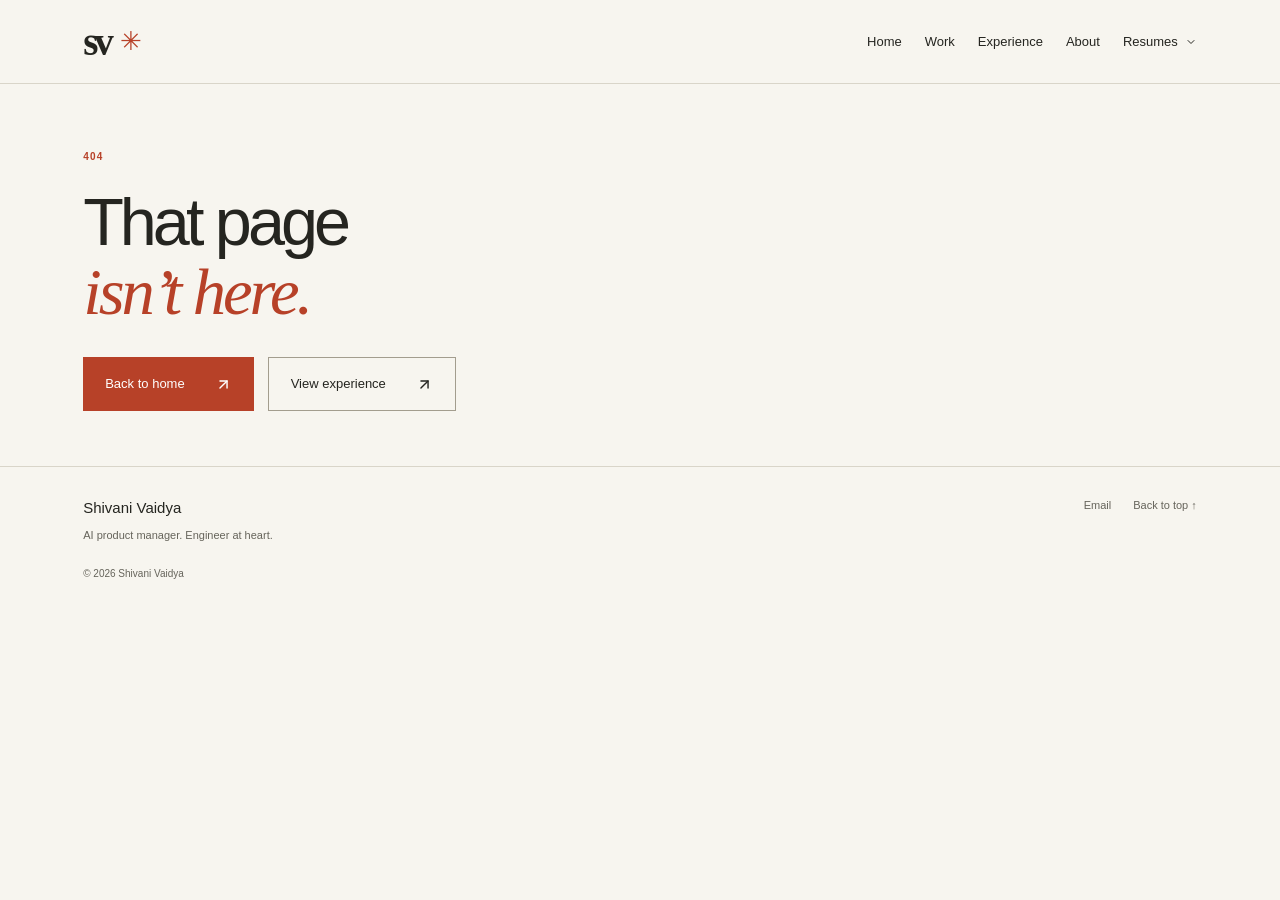
==== index.html @ af62548b "Publish portfolio build" ====
<!doctype html><html lang="en"><head><meta charset="UTF-8"/><meta name="viewport" content="width=device-width,initial-scale=1"/><link rel="icon" href="data:image/svg+xml,%3Csvg xmlns=%27http://www.w3.org/2000/svg%27 viewBox=%270 0 80 80%27%3E%3Crect width=%2780%27 height=%2780%27 rx=%2718%27 fill=%27%23b4422c%27/%3E%3Ctext x=%2712%27 y=%2755%27 font-size=%2746%27 fill=%27white%27%3Esv%3C/text%3E%3C/svg%3E"/><meta name="theme-color" content="#f6f5f0"/><meta name="description" content="AI product manager with 10+ years of engineering experience. Product discovery, AI coaching UX, technical specifications, and a complete career history."/><title>Shivani Vaidya | AI Product Manager</title>  <script type="module" crossorigin src="/assets/index-DLDoho5a.js"></script>
  <link rel="stylesheet" crossorigin href="/assets/index-C_cmEcik.css">
<meta property="og:title" content="Shivani Vaidya | AI Product Manager"/><meta property="og:description" content="AI product manager with 10+ years of engineering experience. Product discovery, AI coaching UX, technical specifications, and a complete career history."/><meta property="og:type" content="website"/></head><body><div id="root"></div></body></html>
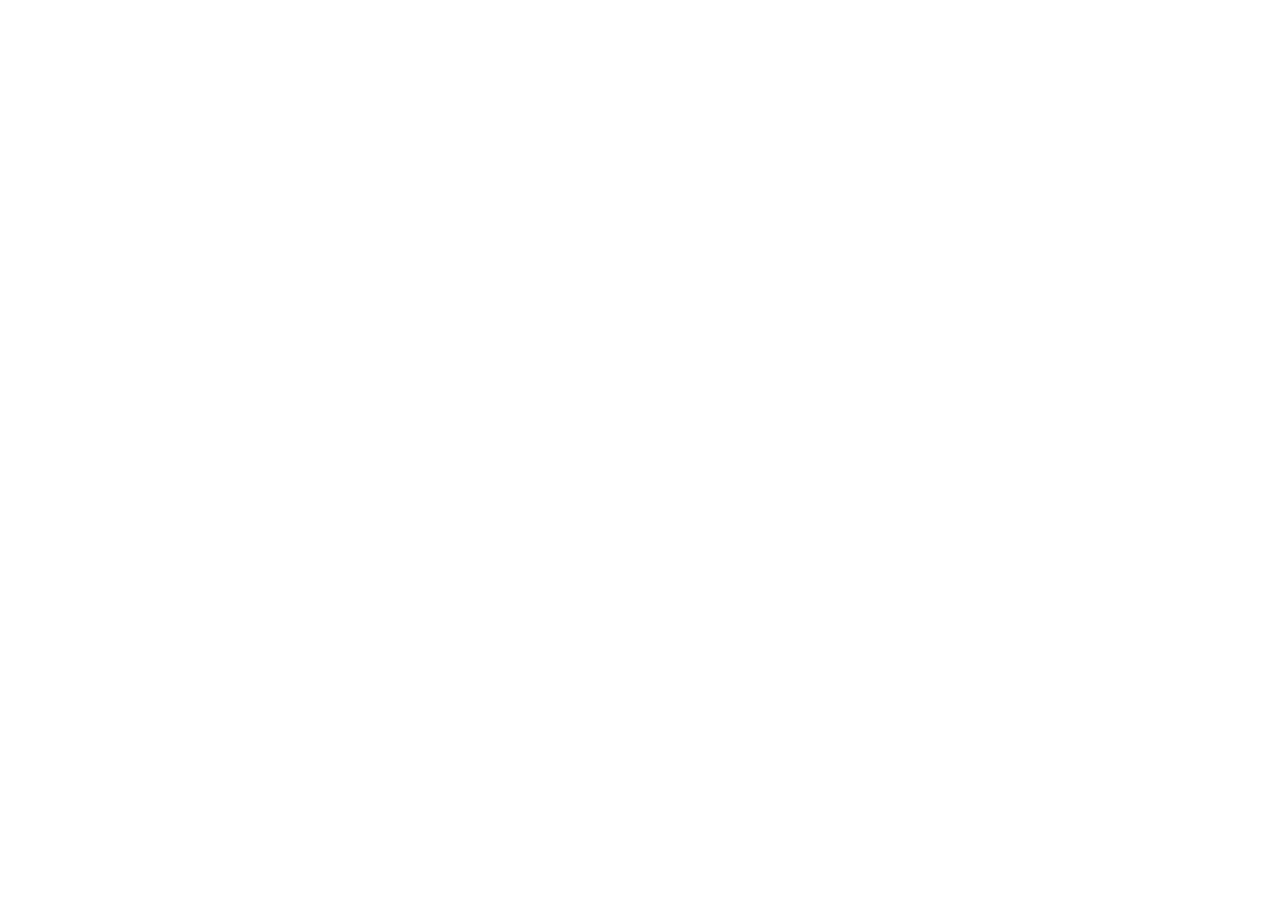
==== commit 79a82956: "Enable GitHub Pages preview under portfolio-site" ====
--- a/index.html
+++ b/index.html
@@ -1,3 +1,3 @@
-<!doctype html><html lang="en"><head><meta charset="UTF-8"/><meta name="viewport" content="width=device-width,initial-scale=1"/><link rel="icon" href="data:image/svg+xml,%3Csvg xmlns=%27http://www.w3.org/2000/svg%27 viewBox=%270 0 80 80%27%3E%3Crect width=%2780%27 height=%2780%27 rx=%2718%27 fill=%27%23b4422c%27/%3E%3Ctext x=%2712%27 y=%2755%27 font-size=%2746%27 fill=%27white%27%3Esv%3C/text%3E%3C/svg%3E"/><meta name="theme-color" content="#f6f5f0"/><meta name="description" content="AI product manager with 10+ years of engineering experience. Product discovery, AI coaching UX, technical specifications, and a complete career history."/><title>Shivani Vaidya | AI Product Manager</title>  <script type="module" crossorigin src="/assets/index-DLDoho5a.js"></script>
-  <link rel="stylesheet" crossorigin href="/assets/index-C_cmEcik.css">
+<!doctype html><html lang="en"><head><meta charset="UTF-8"/><meta name="viewport" content="width=device-width,initial-scale=1"/><link rel="icon" href="data:image/svg+xml,%3Csvg xmlns=%27http://www.w3.org/2000/svg%27 viewBox=%270 0 80 80%27%3E%3Crect width=%2780%27 height=%2780%27 rx=%2718%27 fill=%27%23b4422c%27/%3E%3Ctext x=%2712%27 y=%2755%27 font-size=%2746%27 fill=%27white%27%3Esv%3C/text%3E%3C/svg%3E"/><meta name="theme-color" content="#f6f5f0"/><meta name="description" content="AI product manager with 10+ years of engineering experience. Product discovery, AI coaching UX, technical specifications, and a complete career history."/><title>Shivani Vaidya | AI Product Manager</title>  <script type="module" crossorigin src="/portfolio-site/assets/index-DNaFQv7E.js"></script>
+  <link rel="stylesheet" crossorigin href="/portfolio-site/assets/index-C_cmEcik.css">
 <meta property="og:title" content="Shivani Vaidya | AI Product Manager"/><meta property="og:description" content="AI product manager with 10+ years of engineering experience. Product discovery, AI coaching UX, technical specifications, and a complete career history."/><meta property="og:type" content="website"/></head><body><div id="root"></div></body></html>
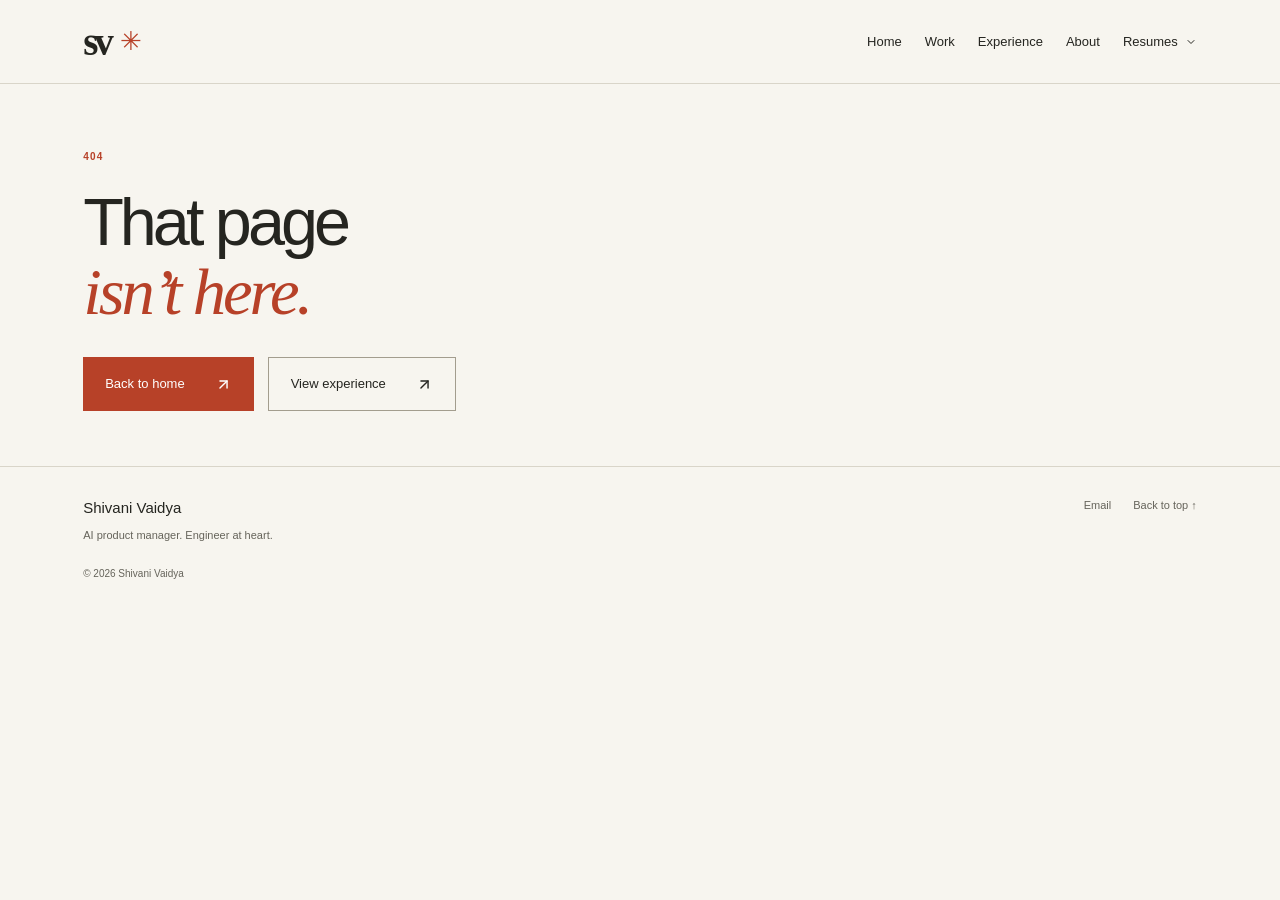
==== commit d620f0a5: "Publish root-path build for svaidya.com" ====
--- a/index.html
+++ b/index.html
@@ -1,3 +1,3 @@
-<!doctype html><html lang="en"><head><meta charset="UTF-8"/><meta name="viewport" content="width=device-width,initial-scale=1"/><link rel="icon" href="data:image/svg+xml,%3Csvg xmlns=%27http://www.w3.org/2000/svg%27 viewBox=%270 0 80 80%27%3E%3Crect width=%2780%27 height=%2780%27 rx=%2718%27 fill=%27%23b4422c%27/%3E%3Ctext x=%2712%27 y=%2755%27 font-size=%2746%27 fill=%27white%27%3Esv%3C/text%3E%3C/svg%3E"/><meta name="theme-color" content="#f6f5f0"/><meta name="description" content="AI product manager with 10+ years of engineering experience. Product discovery, AI coaching UX, technical specifications, and a complete career history."/><title>Shivani Vaidya | AI Product Manager</title>  <script type="module" crossorigin src="/portfolio-site/assets/index-DNaFQv7E.js"></script>
-  <link rel="stylesheet" crossorigin href="/portfolio-site/assets/index-C_cmEcik.css">
+<!doctype html><html lang="en"><head><meta charset="UTF-8"/><meta name="viewport" content="width=device-width,initial-scale=1"/><link rel="icon" href="data:image/svg+xml,%3Csvg xmlns=%27http://www.w3.org/2000/svg%27 viewBox=%270 0 80 80%27%3E%3Crect width=%2780%27 height=%2780%27 rx=%2718%27 fill=%27%23b4422c%27/%3E%3Ctext x=%2712%27 y=%2755%27 font-size=%2746%27 fill=%27white%27%3Esv%3C/text%3E%3C/svg%3E"/><meta name="theme-color" content="#f6f5f0"/><meta name="description" content="AI product manager with 10+ years of engineering experience. Product discovery, AI coaching UX, technical specifications, and a complete career history."/><title>Shivani Vaidya | AI Product Manager</title>  <script type="module" crossorigin src="/assets/index-DLDoho5a.js"></script>
+  <link rel="stylesheet" crossorigin href="/assets/index-C_cmEcik.css">
 <meta property="og:title" content="Shivani Vaidya | AI Product Manager"/><meta property="og:description" content="AI product manager with 10+ years of engineering experience. Product discovery, AI coaching UX, technical specifications, and a complete career history."/><meta property="og:type" content="website"/></head><body><div id="root"></div></body></html>
